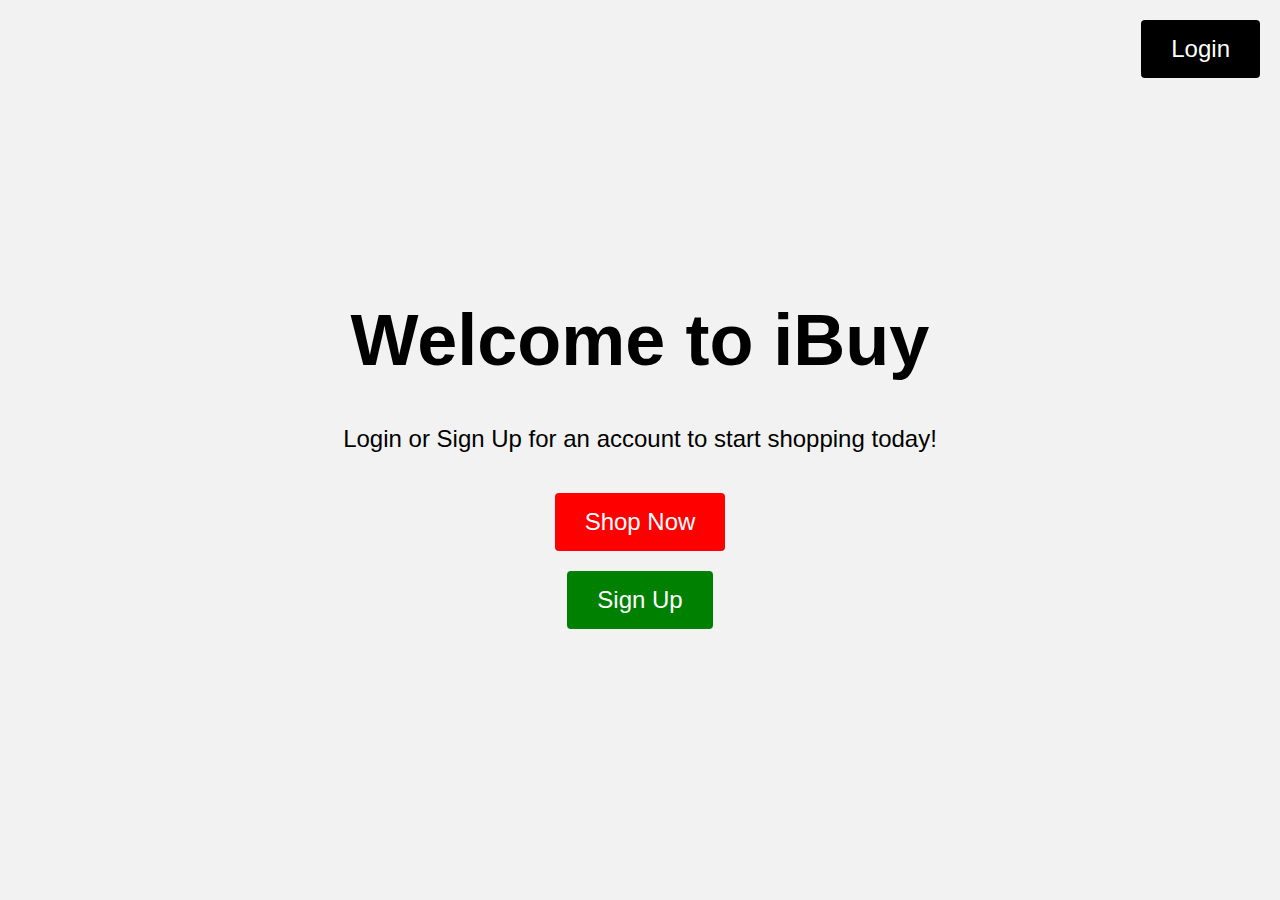
==== index.html @ dbf82447 "initial commit" ====
<!DOCTYPE html>
<html>
	<head>
		<title>iBuy</title>
		<meta charset="UTF-8">
		<meta name="viewport" content="width=device-width, initial-scale=1.0">
		<style>
			body{
				font-family: Arial, sans-serif;
				margin: 0;
				padding: 0;
				background-color: #f2f2f2;
			}
			.container{
				width: 80%;
				margin: 0 auto;
				padding: 50px 0;
				text-align: center;
				display: flex;
				flex-direction: column;
				align-items: center;
				justify-content: center;
				height: 100vh;
				box-sizing: border-box;
			}
			h1{
				font-size: 72px;
				margin-bottom: 20px;
				color: black;
			}
			p{
				font-size: 24px;
				margin-bottom: 40px;
				color: black;
			}
			button{
				color: white;
				padding: 15px 30px;
				border: none;
				border-radius: 4px;
				cursor: pointer;
				font-size: 24px;
				margin-bottom: 20px;
			}
			.login-button{
				background-color: black;
				position: absolute;
				top: 20px;
				right: 20px;
			}
			.shop-now-button{
				background-color: red;
			}
			.sign-up-button{
				background-color: green;
			}
			button:hover{
				opacity: 0.8;
			}
		</style>
		<script>
			function goToLoginPage() {
				window.location.href = "./pages/login.html";
			}
		</script>
		<script>
			function goToSignUpPage() {
				window.location.href = "./pages/sign-up.html";
			}
		</script>
	</head>
	<body>
		<div class="container">
			<h1>Welcome to iBuy</h1>
			<p>Login or Sign Up for an account to start shopping today!</p>
			<button class="shop-now-button">Shop Now</button>
			<button class="sign-up-button" onclick="goToSignUpPage()">Sign Up</button>
			<button class="login-button" onclick="goToLoginPage()">Login</button>
		</div>
	</body>
</html>
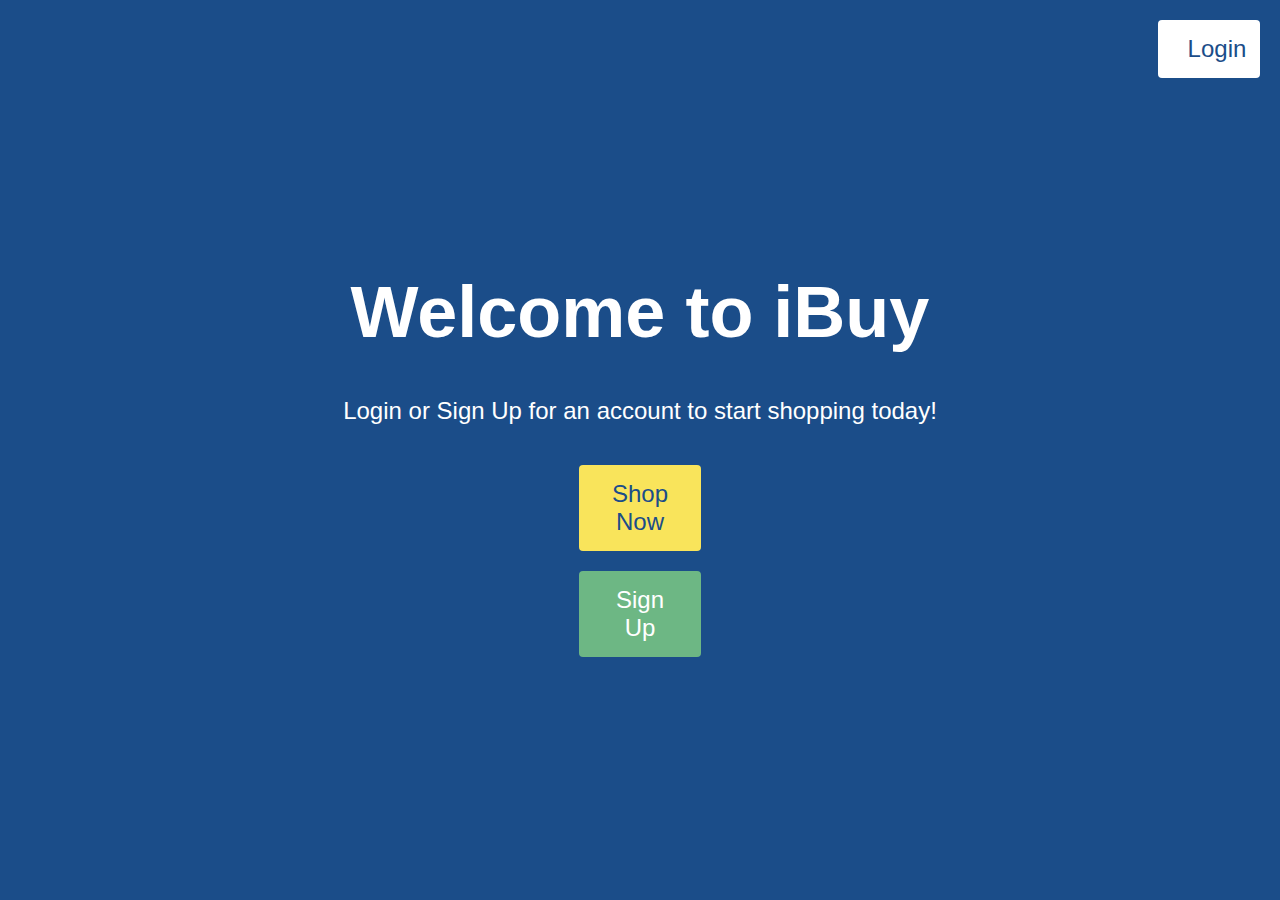
==== commit e6a3582c: "color changes" ====
--- a/index.html
+++ b/index.html
@@ -9,7 +9,7 @@
 				font-family: Arial, sans-serif;
 				margin: 0;
 				padding: 0;
-				background-color: #f2f2f2;
+				background-color: #1b4d89;
 			}
 			.container{
 				width: 80%;
@@ -26,15 +26,14 @@
 			h1{
 				font-size: 72px;
 				margin-bottom: 20px;
-				color: black;
+				color: #ffffff;
 			}
 			p{
 				font-size: 24px;
 				margin-bottom: 40px;
-				color: black;
+				color: #ffffff;
 			}
 			button{
-				color: white;
 				padding: 15px 30px;
 				border: none;
 				border-radius: 4px;
@@ -43,16 +42,22 @@
 				margin-bottom: 20px;
 			}
 			.login-button{
-				background-color: black;
+				background-color: #ffffff;
+				color: #1b4d89;
 				position: absolute;
 				top: 20px;
 				right: 20px;
+				width: 8%;
 			}
 			.shop-now-button{
-				background-color: red;
+				background-color: #f9e45b;
+				width: 12%;
+				color: #1b4d89;
 			}
 			.sign-up-button{
-				background-color: green;
+				background-color: #6db784;
+				width: 12%;
+				color: #ffffff;
 			}
 			button:hover{
 				opacity: 0.8;
@@ -65,7 +70,12 @@
 		</script>
 		<script>
 			function goToSignUpPage() {
-				window.location.href = "./pages/sign-up.html";
+				window.location.href = "./pages/sign_up.html";
+			}
+		</script>
+		<script>
+			function goToShopPage() {
+				window.location.href = "./pages/shop_page.html";
 			}
 		</script>
 	</head>
@@ -73,7 +83,7 @@
 		<div class="container">
 			<h1>Welcome to iBuy</h1>
 			<p>Login or Sign Up for an account to start shopping today!</p>
-			<button class="shop-now-button">Shop Now</button>
+			<button class="shop-now-button" onClick="goToShopPage()">Shop Now</button>
 			<button class="sign-up-button" onclick="goToSignUpPage()">Sign Up</button>
 			<button class="login-button" onclick="goToLoginPage()">Login</button>
 		</div>
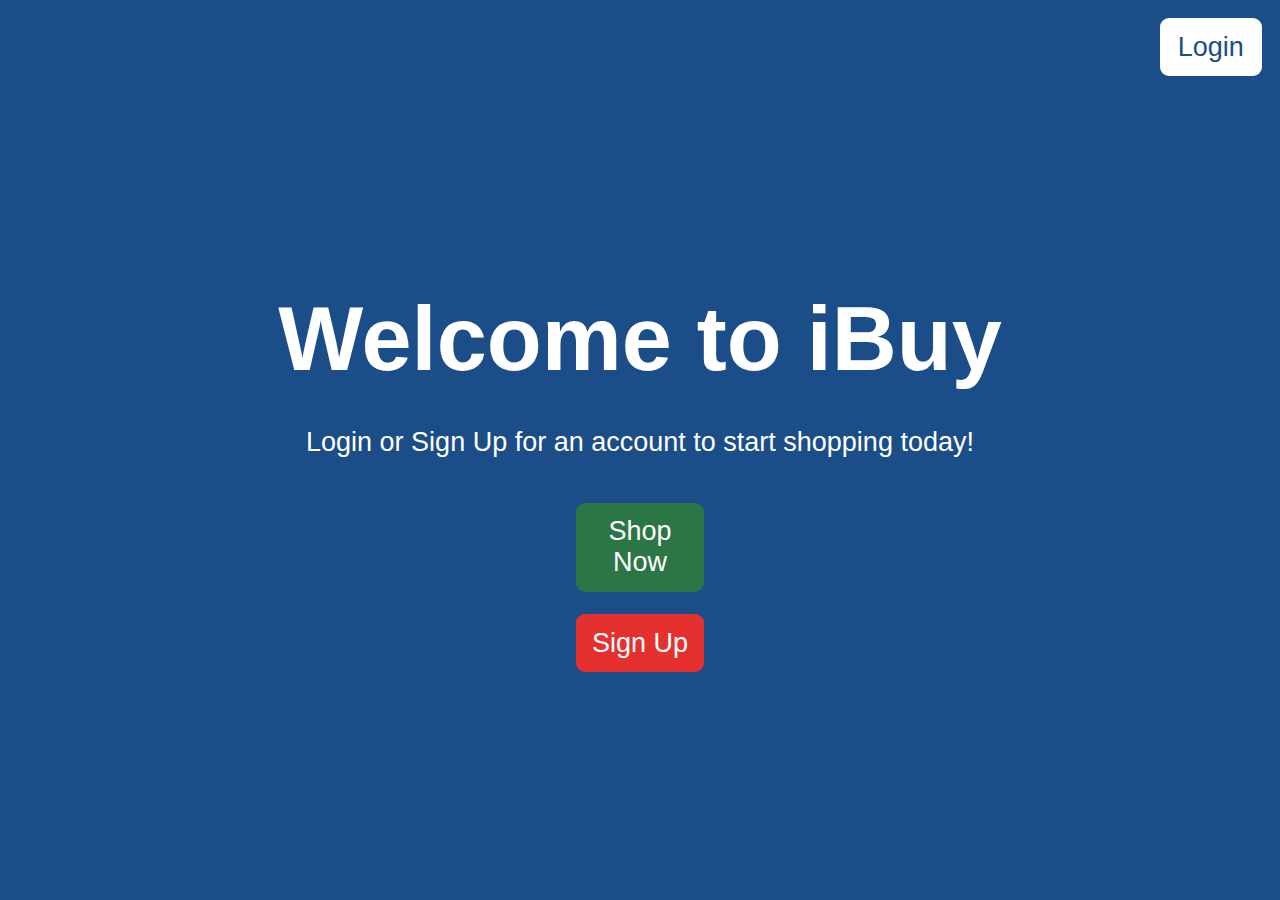
==== commit f9c6031e: "new design" ====
--- a/index.html
+++ b/index.html
@@ -1,9 +1,11 @@
 <!DOCTYPE html>
-<html>
-	<head>
-		<title>iBuy</title>
-		<meta charset="UTF-8">
-		<meta name="viewport" content="width=device-width, initial-scale=1.0">
+<html lang="en">
+<head>
+    <meta charset="UTF-8">
+    <meta http-equiv="X-UA-Compatible" content="IE=edge">
+    <meta name="viewport" content="width=device-width, initial-scale=1.0">
+    <title>iBuy</title>
+	<link rel="icon" href="./images/logo.png" class="">
 		<style>
 			body{
 				font-family: Arial, sans-serif;
@@ -12,51 +14,50 @@
 				background-color: #1b4d89;
 			}
 			.container{
-				width: 80%;
-				margin: 0 auto;
-				padding: 50px 0;
+				width: 100vw;
+				height: 100vh;
+				margin: auto;
 				text-align: center;
 				display: flex;
 				flex-direction: column;
 				align-items: center;
 				justify-content: center;
-				height: 100vh;
 				box-sizing: border-box;
 			}
 			h1{
-				font-size: 72px;
-				margin-bottom: 20px;
+				font-size: 10vh;
+				margin-bottom: 1vh;
 				color: #ffffff;
 			}
 			p{
-				font-size: 24px;
-				margin-bottom: 40px;
+				font-size: 3vh;
+				margin-bottom: 5vh;
 				color: #ffffff;
 			}
 			button{
-				padding: 15px 30px;
+				padding: 1.5vh;
 				border: none;
-				border-radius: 4px;
+				border-radius: 1vh;
 				cursor: pointer;
-				font-size: 24px;
-				margin-bottom: 20px;
+				font-size: 3vh;
 			}
 			.login-button{
 				background-color: #ffffff;
 				color: #1b4d89;
 				position: absolute;
-				top: 20px;
-				right: 20px;
-				width: 8%;
+				top: 2vh;
+				right: 2vh;
+				width: 8vw;
 			}
 			.shop-now-button{
-				background-color: #f9e45b;
-				width: 12%;
-				color: #1b4d89;
+				background-color: #2c7646;
+				width: 10vw;
+				color: #ffffff;
+				margin-bottom: 2.5vh;
 			}
 			.sign-up-button{
-				background-color: #6db784;
-				width: 12%;
+				background-color: #e63030;
+				width: 10vw;
 				color: #ffffff;
 			}
 			button:hover{
@@ -64,18 +65,11 @@
 			}
 		</style>
 		<script>
-			function goToLoginPage() {
-				window.location.href = "./pages/login.html";
+			function goToShopPage() {
+				window.location.href = "./main.php";
 			}
-		</script>
-		<script>
 			function goToSignUpPage() {
-				window.location.href = "./pages/sign_up.html";
-			}
-		</script>
-		<script>
-			function goToShopPage() {
-				window.location.href = "./pages/shop_page.html";
+				window.location.href = "./create_account.php";
 			}
 		</script>
 	</head>
@@ -88,5 +82,4 @@
 			<button class="login-button" onclick="goToLoginPage()">Login</button>
 		</div>
 	</body>
-</html>
-
+</html>